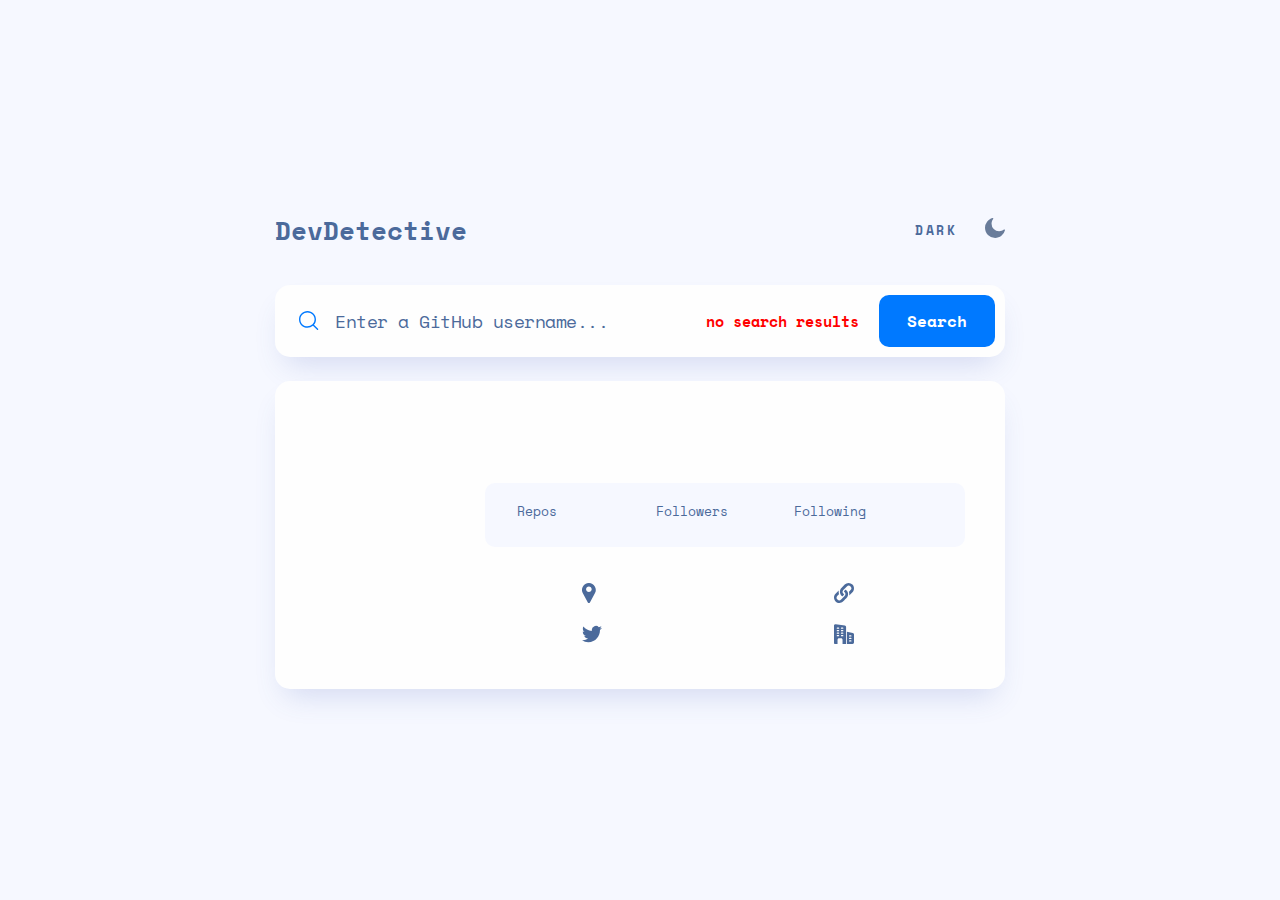
==== index.html @ 03549183 "Initial commit" ====
<!DOCTYPE html>
<html lang="en">

<head>
    <meta charset="UTF-8">
    <meta name="viewport" content="width=device-width, initial-scale=1.0">
    <title>DevDetective</title>
    <link rel="apple-touch-icon" sizes="180x180" href="./assets/apple-touch-icon.png">
    <link rel="icon" type="image/png" sizes="32x32" href="./assets/favicon-32x32.png">
    <link rel="icon" type="image/png" sizes="16x16" href="./assets/favicon-16x16.png">
    <link rel="manifest" href="./assets/site.webmanifest">

    <!-- Fonts -->
    <link rel="preconnect" href="https://fonts.googleapis.com">
    <link rel="preconnect" href="https://fonts.gstatic.com" crossorigin>
    <link href="https://fonts.googleapis.com/css2?family=Space+Mono:wght@400;700&display=swap" rel="stylesheet">
    <link rel="stylesheet" href="./styles.css">
</head>
 
<body>
    <div class="container">
        <header class="header">
            <h1 class="title">DevDetective</h1>
            <div id="btn-mode">
                <p id="mode-text">DARK</p>
                <div class="icon-container"><img id="mode-icon" src="./assets/images/moon-icon.svg" alt=""></div>
            </div>
        </header>
        <main>
            <div id="app">
                <div class="searchbar-container active">
                    <input type="search" name="user-input" id="input" placeholder="Enter a GitHub username..." required>
                    <div class="error">
                        <p id="no-results">no search results</p>
                    </div>
                    <button class="btn-search" id="submit">Search</button>
                </div>
                <div class="profile-container">
                    <div class="profile-content">
                        <div class="profile-header">
                            <img id="avatar" src="#" alt="">
                            <div class="profile-info-wrapper">
                                <div class="profile-name">
                                    <h2 id="name"></h2>
                                    <a href="#" target="_blank" rel="noopener noreferrer" id="user"></a>
                                </div>
                                <p id="date"></p>
                            </div>
                        </div>
                        <p id="bio"></p>
                        <div class="profile-stats-wrapper">
                            <div class="profile-stat">
                                <p class="stat-title">Repos</p>
                                <p id="repos" class="stat-value"></p>
                            </div>
                            <div class="profile-stat">
                                <p class="stat-title">Followers</p>
                                <p id="followers" class="stat-value"></p>
                            </div>
                            <div class="profile-stat">
                                <p class="stat-title">Following</p>
                                <p id="following" class="stat-value"></p>
                            </div>
                        </div>
                        <div class="profile-bottom-wrapper">
                            <div class="profile-info">
                                <div class="bottom-icons"><img src="./assets/images/location-icon.svg" alt=""></div>
                                <p id="location"></p>
                            </div>
                            <div class="profile-info">
                                <div class="bottom-icons"><img src="./assets/images/website-icon.svg" alt=""></div>
                                <a href="#" id="page" target="_blank"></a>
                            </div>
                            <div class="profile-info">
                                <div class="bottom-icons"><img src="./assets/images/twitter-icon.svg" alt=""></div>
                                <a href="#" id="twitter" target="_blank"></a>
                            </div>
                            <div class="profile-info">
                                <div class="bottom-icons"><img src="./assets/images/company-icon.svg" alt=""></div>
                                <p id="company"></p>
                            </div>
                        </div>
                    </div>
                </div>
            </div>
        </main>
    </div>
    <script src="./script.js"></script>
</body>

</html>
---- styles.css ----
:root {
    --lm-bg: #f6f8ff;
    --lm-bg-content: #fefefe;
    --lm-text: #4b6a9b;
    --lm-text-alt: #2b3442;
    --lm-shadow: 0px 16px 30px -10px rgba(70, 96, 187, 0.2);
    --lm-shadow-inactive: 0px 16px 30px -10px rgba(0, 0, 0, 0.2);
    --lm-icon-bg: brightness(100%);
    /* Btn */
    --btn: #0079ff;
    --btn-hover: #60abff;
  }
   
  * {
    margin: 0;
    padding: 0;
    box-sizing: border-box;
    font-family: "Space Mono", monospace;
  }
  
  body {
    background-color: var(--lm-bg);
    font-size: 13px;
    color: var(--lm-text);
    width: 100%;
    position: relative;
    height: 100vh;
  }
  
  .container {
    width: 327px;
    position: absolute;
    top: 50%;
    left: 50%;
    transform: translate(-50%, -50%);
    display: flex;
    flex-direction: column;
    gap: 36px;
  }
  
  #app {
    width: 100%;
    display: flex;
    flex-direction: column;
    gap: 16px;
  }
  
  .header {
    display: flex;
    justify-content: space-between;
    align-items: center;
  }
  
  #btn-mode {
    display: flex;
    justify-content: space-between;
    align-items: center;
    width: 90px;
    letter-spacing: 2.5px;
    color: var(--lm-text);
    font-weight: bold;
  }
  
  #btn-mode:hover {
    cursor: pointer;
  }
  
  .searchbar-container {
    position: relative;
    background-color: var(--lm-bg-content);
    border-radius: 15px;
    box-shadow: var(--lm-shadow);
    display: flex;
    height: 100%;
    padding: 6px;
    justify-content: space-between;
    align-items: center;
    background-image: url(./assets/images/search-icon.svg);
    background-repeat: no-repeat;
    background-position-x: 24px;
    background-position-y: center;
    background-size: 20px;
  }
  
  #input {
    border: none;
    width: 80%;
    outline: none;
    background: none;
    color: var(--lm-text);
    padding-left: 50px;
  }
  
  #input::placeholder {
    color: var(--lm-text);
    letter-spacing: -0.5px;
    font-size: 13px;
  }
  
  .searchbar-container img {
    height: 20px;
    width: 20px;
    padding: 0 10px 0px 16px;
  }
  
  .btn-search {
    min-width: 84px;
    padding: 12px 16px;
    background-color: var(--btn);
    border: none;
    border-radius: 10px;
    color: white;
    font-size: 14px;
    font-weight: bold;
  }
  
  .btn-search:hover {
    cursor: pointer;
    background-color: var(--btn-hover);
  }
  
  .btn-search:active {
    transform: scale(0.975);
  }
  
  .profile-container {
    background-color: var(--lm-bg-content);
    border-radius: 15px;
    box-shadow: var(--lm-shadow);
    padding: 24px;
  }
  
  .profile-content {
    display: flex;
    flex-direction: column;
    gap: 24px;
    justify-content: space-evenly;
  }
  
  .profile-header {
    display: flex;
    gap: 20px;
    margin-bottom: 10px;
  }
  
  #avatar {
    width: 70px;
    border-radius: 90px;
  }
  
  .profile-name {
    display: flex;
    flex-direction: column;
    justify-content: space-between;
  }
  
  .profile-name h2 {
    font-size: 16px;
    font-weight: bold;
    color: var(--lm-text-alt);
  }
  
  #user {
    color: var(--btn);
  }
  
  .profile-info-wrapper {
    display: flex;
    flex-direction: column;
    justify-content: space-between;
  }
  
  #bio {
    line-height: 25px;
    opacity: 0.75;
  }
  
  .profile-stats-wrapper {
    display: flex;
    justify-content: space-between;
    background-color: var(--lm-bg);
    text-align: center;
    border-radius: 10px;
    padding: 18px;
  }
  
  .profile-stat {
    display: flex;
    flex-direction: column;
    width: 100%;
    gap: 8px;
  }
  
  .stat-title {
    font-size: 11px;
  }
  
  .stat-value {
    font-size: 16px;
    font-weight: bold;
    color: var(--lm-text-alt);
  }
  
  .profile-bottom-wrapper {
    display: flex;
    flex-direction: column;
    justify-content: space-between;
    gap: 16px 0;
  }
  
  .profile-info {
    width: 50%;
    display: flex;
    gap: 14px;
    justify-content: center;
    align-items: center;
  }
  
  .bottom-icons {
    width: 20px;
    filter: var(--lm-icon-bg);
  }
  
  .profile-info p {
    overflow-wrap: break-word;
  }
  
  .profile-info a {
    color: var(--lm-text);
    word-break: break-all;
  }
  
  .error {
    position: absolute;
    color: red;
    font-weight: bold;
    right: 10px;
    top: -25px;
  }
  
  .dm-text {
    color: var(--dm-text);
  }
  
  .dm-bg {
    background-color: var(--dm-bg);
  }
  
  .dm-bg-sec {
    background-color: var(--dm-bg-content);
  }
  
  .active {
    box-shadow: var(--lm-shadow);
  }
  
  /* tablet */
  @media screen and (min-width: 768px) {
    .container {
      width: 573px;
    }
  
    .searchbar-container {
      padding: 10px;
    }
  
    #input {
      font-size: 18px;
      width: 75%;
    }
  
    #input::placeholder {
      font-size: 18px;
    }
  
    .btn-search {
      padding: 14px 28px;
      font-size: 16px;
    }
  
    #app {
      gap: 24px;
    }
  
    .profile-container {
      padding: 40px;
    }
  
    .profile-header {
      margin-bottom: 0;
    }
  
    #avatar {
      width: 117px;
    }
  
    .profile-content {
      gap: 30px;
    }
  
    .profile-info-wrapper {
      justify-content: center;
    }
  
    .profile-name h2 {
      font-size: 26px;
    }
  
    #user {
      font-size: 16px;
    }
  
    #date {
      font-size: 15px;
    }
  
    #bio {
      font-size: 15px;
    }
  
    .error {
      font-size: 15px;
      top: -30px;
    }
  
    .profile-stats-wrapper {
      padding: 18px 32px;
    }
  
    .profile-stat {
      text-align: start;
    }
  
    .stat-title {
      font-size: 13px;
    }
  
    .stat-value {
      font-size: 22px;
    }
  
    .profile-bottom-wrapper {
      flex-wrap: wrap;
      flex-direction: row;
    }
  
    .profile-info {
      width: 47.5%;
      font-size: 15px;
    }
  }
  
  /* Desktop */
  @media screen and (min-width: 1280px) {
    .container {
      width: 730px;
    }
  
    .profile-container {
      position: relative;
    }
  
    .profile-content {
      width: 480px;
      margin-left: auto;
      gap: 16px;
    }
  
    #avatar {
      position: absolute;
      left: 0;
      margin-left: 40px;
    }
  
    .profile-info-wrapper {
      flex-direction: row;
      justify-content: space-between;
      width: 100%;
    }
  
    .profile-name {
      gap: 2px;
    }
  
    #date {
      padding-top: 10px;
    }
  
    .profile-stats-wrapper {
      margin: 20px 0;
    }
  
    .error {
      top: 50%;
      right: 20%;
      transform: translateY(-50%);
      font-size: 15px;
    }
  
    #input {
      width: 65%;
    }
  }
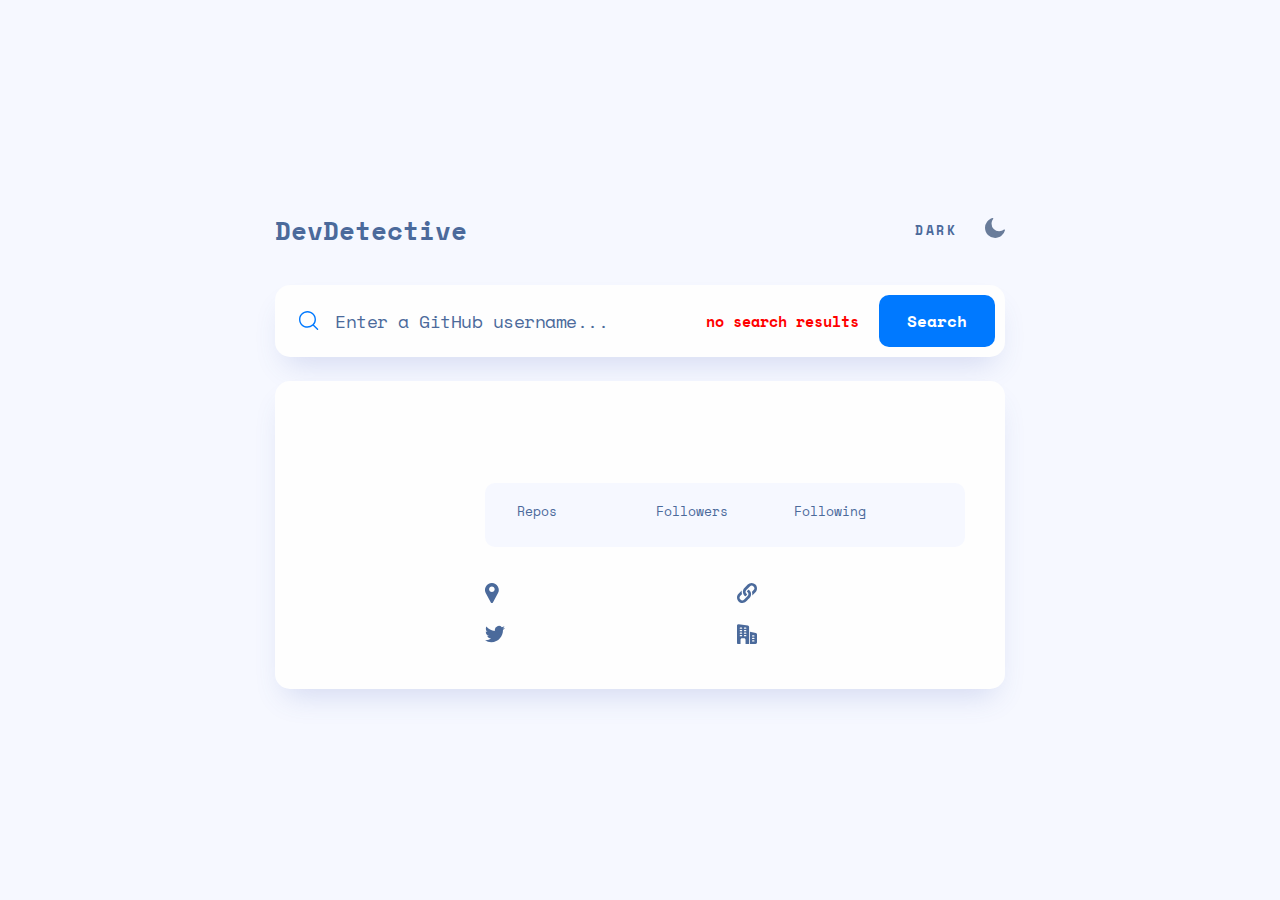
==== commit a7a2fcac: "Google site verification" ====
--- a/index.html
+++ b/index.html
@@ -4,6 +4,7 @@
 <head>
     <meta charset="UTF-8">
     <meta name="viewport" content="width=device-width, initial-scale=1.0">
+    <meta name="google-site-verification" content="0gPw3k1aQxKjX7Xjycf6uywRVhmNlSetxJPwJtTIyvs" />
     <title>DevDetective</title>
     <link rel="apple-touch-icon" sizes="180x180" href="./assets/apple-touch-icon.png">
     <link rel="icon" type="image/png" sizes="32x32" href="./assets/favicon-32x32.png">
@@ -69,11 +70,11 @@
                             </div>
                             <div class="profile-info">
                                 <div class="bottom-icons"><img src="./assets/images/website-icon.svg" alt=""></div>
-                                <a href="#" id="page" target="_blank"></a>
+                                <div id="page"></div>
                             </div>
                             <div class="profile-info">
                                 <div class="bottom-icons"><img src="./assets/images/twitter-icon.svg" alt=""></div>
-                                <a href="#" id="twitter" target="_blank"></a>
+                                <div id="twitter"></div>
                             </div>
                             <div class="profile-info">
                                 <div class="bottom-icons"><img src="./assets/images/company-icon.svg" alt=""></div>
@@ -88,4 +89,4 @@
     <script src="./script.js"></script>
 </body>
 
-</html>+</html>
--- a/styles.css
+++ b/styles.css
@@ -209,10 +209,10 @@
   }
   
   .profile-info {
-    width: 50%;
+    width: 100%;
     display: flex;
     gap: 14px;
-    justify-content: center;
+    justify-content: left;
     align-items: center;
   }
   
